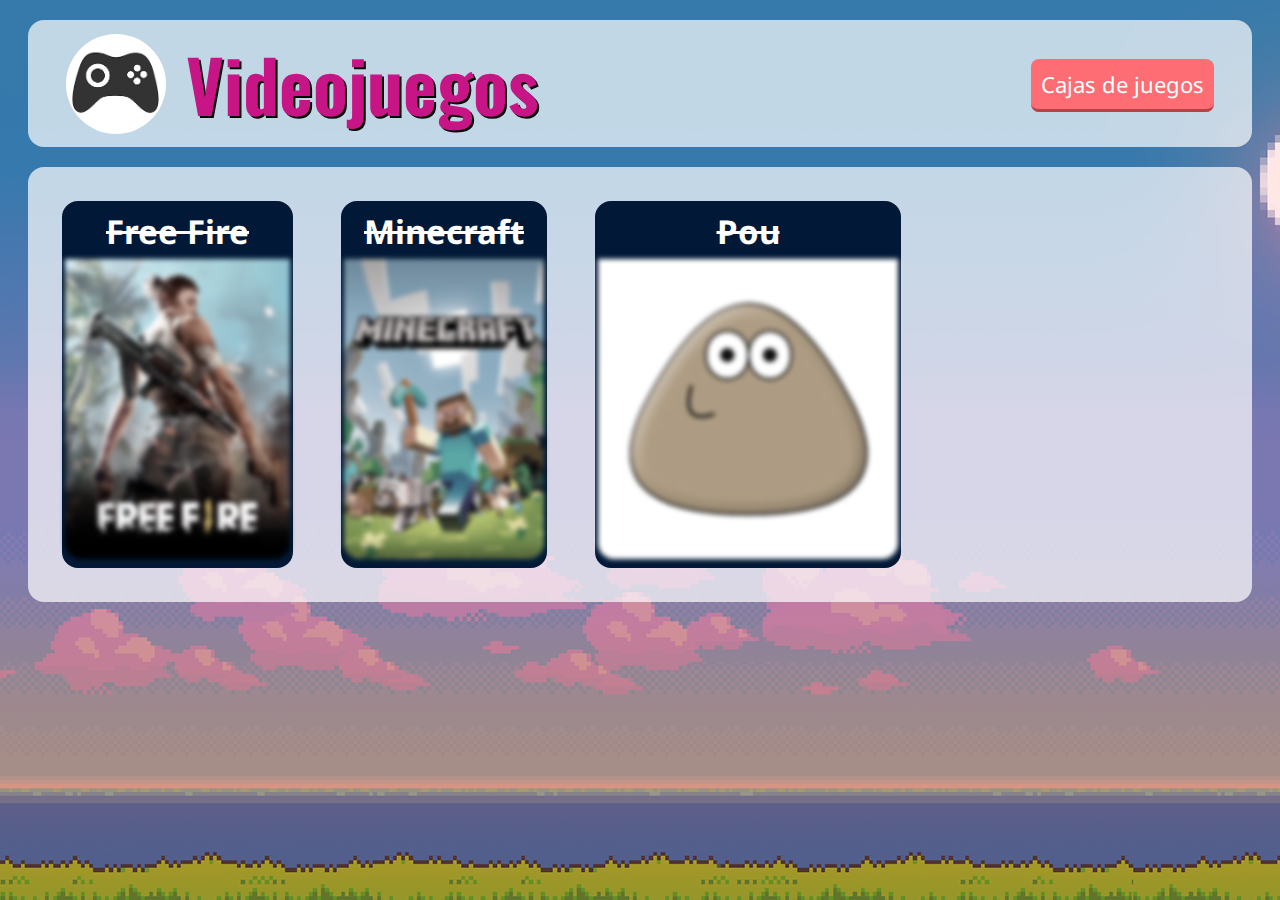
==== vistas/cajas.html @ 6d9171fe "Sesión 7" ====
<!DOCTYPE html>
<html lang="es">
<head>
  <meta charset="UTF-8">
  <meta http-equiv="X-UA-Compatible" content="IE=edge">
  <meta name="viewport" content="width=device-width, initial-scale=1.0">
  <link rel="stylesheet" href="../css/estilos.css">
  <title>Cajas de juegos</title>
</head>
<body>
  <!-- Encabezado -->
  <header id="encabezado" class="bloque-fondo">
    <!-- Logo y título -->
    <a href="../index.html" class="alineado-centrado">
      <img id="logo" src="../images/logo.png" alt="Logo de mi página">
      <h1 id="titulo">Videojuegos</h1>
    </a>
    <!-- Redes sociales -->
    <div id="ligas">
      <a href="">Cajas de juegos</a>
    </div>
  </header>
  <!-- Contenido principal -->
  <div id="contenido-principal" class="bloque-fondo">
    <div class="caja">
      <h2>Free Fire</h2>
      <img src="../images/freefire.jpg" alt="Caja de Free Fire">
    </div>
    <div class="caja">
      <h2>Minecraft</h2>
      <img src="../images/minecraft.png" alt="Caja de Minecraft">
    </div>
    <div class="caja">
      <h2>Pou</h2>
      <img src="../images/pou.png" alt="Caja de pou">
    </div>
  </div>
</body>
</html>
---- css/estilos.css ----
@import url('https://fonts.googleapis.com/css2?family=Oswald:wght@200;300;400;500;600;700&display=swap');
@import url('https://fonts.googleapis.com/css2?family=Noto+Sans:ital,wght@0,100;0,200;0,300;0,400;0,500;0,600;0,700;0,800;0,900;1,100;1,200;1,300;1,400;1,500;1,600;1,700;1,800;1,900&display=swap');

body {
  font-size: 22px;
  font-family: 'Noto Sans', sans-serif;
  color: black;
  text-align: left;
  background-image: url('../images/fondo.png');
}

header {
  display: flex;
  justify-content: space-between;
  align-items: center;
}

header a {
  text-decoration: none;
}

#logo {
  width: 100px;
  height: 100px;
  margin-right: 20px;
  border-radius: 50%;
  transition: 1s;
}

#logo:hover {
  transform: rotate(360deg);
  transition: 1s;
}

#titulo {
  color: mediumvioletred;
  font-family: 'Oswald', sans-serif;
  text-shadow: 2px 2px black;
  font-size: 72px;
  margin: 0;
  transition: 0.5s;
}

#titulo:hover {
  letter-spacing: 10px;
  transition: 0.5s;
}

#juego-seleccionado {
  text-align: center;
}

#juegos-lista {
  min-width: 275px;
  text-align: center;
}

#juegos-lista button {
  background-color:rgb(26, 101, 194);
  color: white;
  display: block;
  margin-bottom: 10px;
  width: 95%;
  font-family: 'Noto Sans';
  font-size: 18px;
  padding: 5px;
  border-style: none;
  border-bottom-style: solid;
  border-width: 4px;
  border-color: rgb(20, 72, 136);
  border-radius: 8px;
  transition: 0.5s;
  cursor: pointer;
}

#juegos-lista button:hover,
#juegos-lista button.seleccionado {
  background-color: rgb(22, 159, 66);
  border-color: rgb(23, 108, 50);
  width: 100%;
  transition: 0.5s;
}

#contenido-principal {
  display: flex;
  align-items: stretch;
}

.bloque-fondo {
  background-color: rgba(255, 255, 255, 0.7);
  margin: 20px;
  padding: 10px;
  border-radius: 16px;
}

.alineado-centrado {
  display: flex;
  align-items: center;
}

#encabezado {
  padding-left: 3%;
  padding-right: 3%;
}

.caja {
  text-align: center;
  border-style: solid;
  border-radius: 16px;
  border-color: #011936;
  background-color: #011936;
  margin: 24px;
  transition: 0.5s;
}

.caja:hover {
  border-color: #17C3B2;
  background-color: #17C3B2;
  transition: 0.5s;
}

.caja h2 {
  color: white;
  margin: 5px;
  transition: 0.5s;
  text-decoration: line-through;
}

.caja:hover h2 {
  text-decoration: none;
}

.caja img {
  filter: blur(2.5px) grayscale(60%);
  height: 300px;
  border-bottom-left-radius: 16px;
  border-bottom-right-radius: 16px;
}

.caja:hover img {
  filter: blur(0px) grayscale(0%);
  transition: 0.5s;
}

#ligas a {
  border-radius: 8px;
  background-color: #FE6D73;
  color: white;
  padding: 10px;
  border-bottom-style: solid;
  border-color: #b34347;
  transition: 0.5s;
}

#ligas a:hover {
  background-color: #fc9fa2;
  border-color: #FE6D73;
  transition: 0.5s;
}
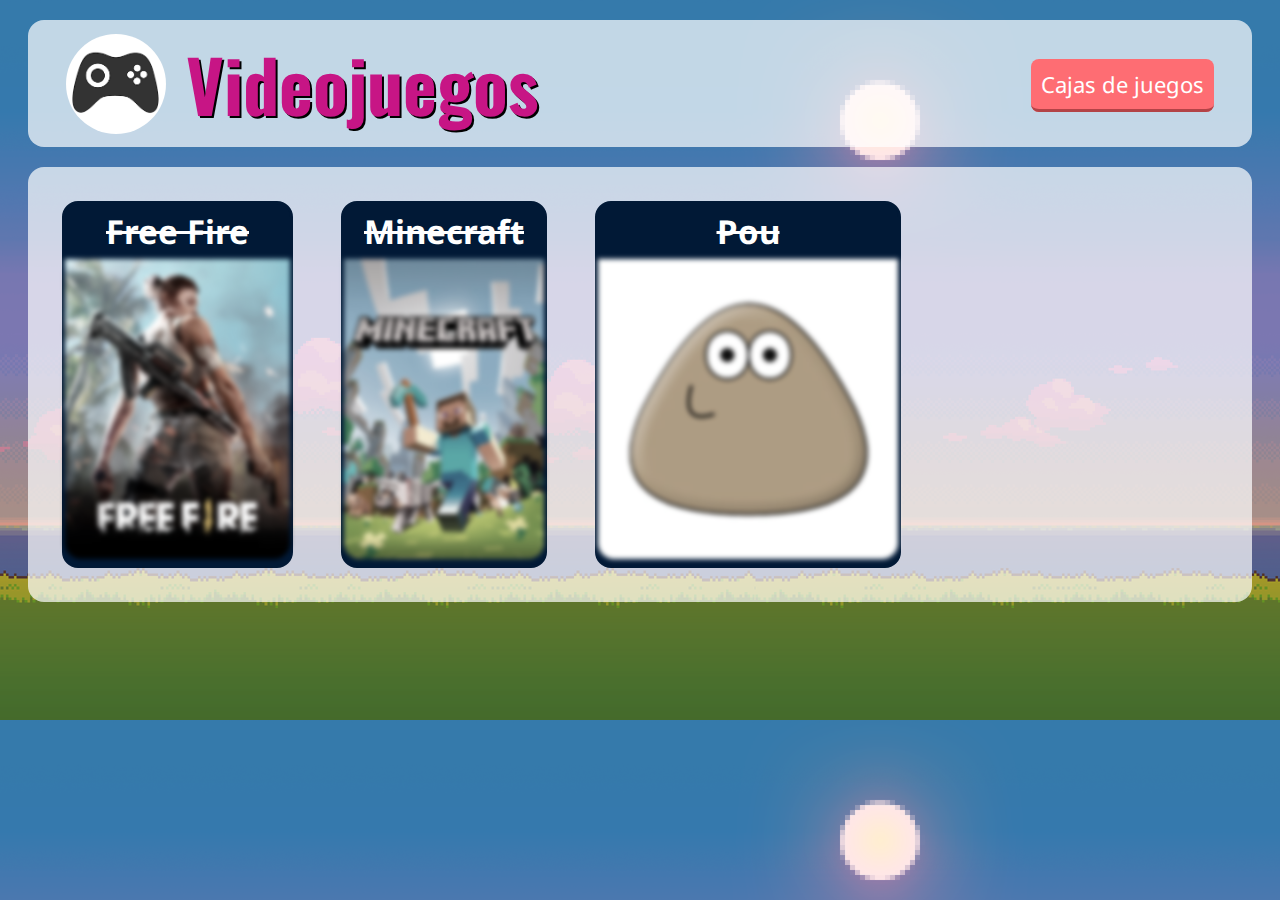
==== commit 7808c272: "Sesión 8" ====
--- a/vistas/cajas.html
+++ b/vistas/cajas.html
@@ -4,7 +4,7 @@
   <meta charset="UTF-8">
   <meta http-equiv="X-UA-Compatible" content="IE=edge">
   <meta name="viewport" content="width=device-width, initial-scale=1.0">
-  <link rel="stylesheet" href="../css/estilos.css">
+  <link rel="stylesheet" href="../css/principal.css">
   <title>Cajas de juegos</title>
 </head>
 <body>
--- a/css/principal.css
+++ b/css/principal.css
@@ -0,0 +1,6 @@
+
+/* Estilos principales PC */
+@import url('estilos.css');
+
+/* Diseño responsivo Tablet / Smartphone */
+@import url('responsivo.css');
